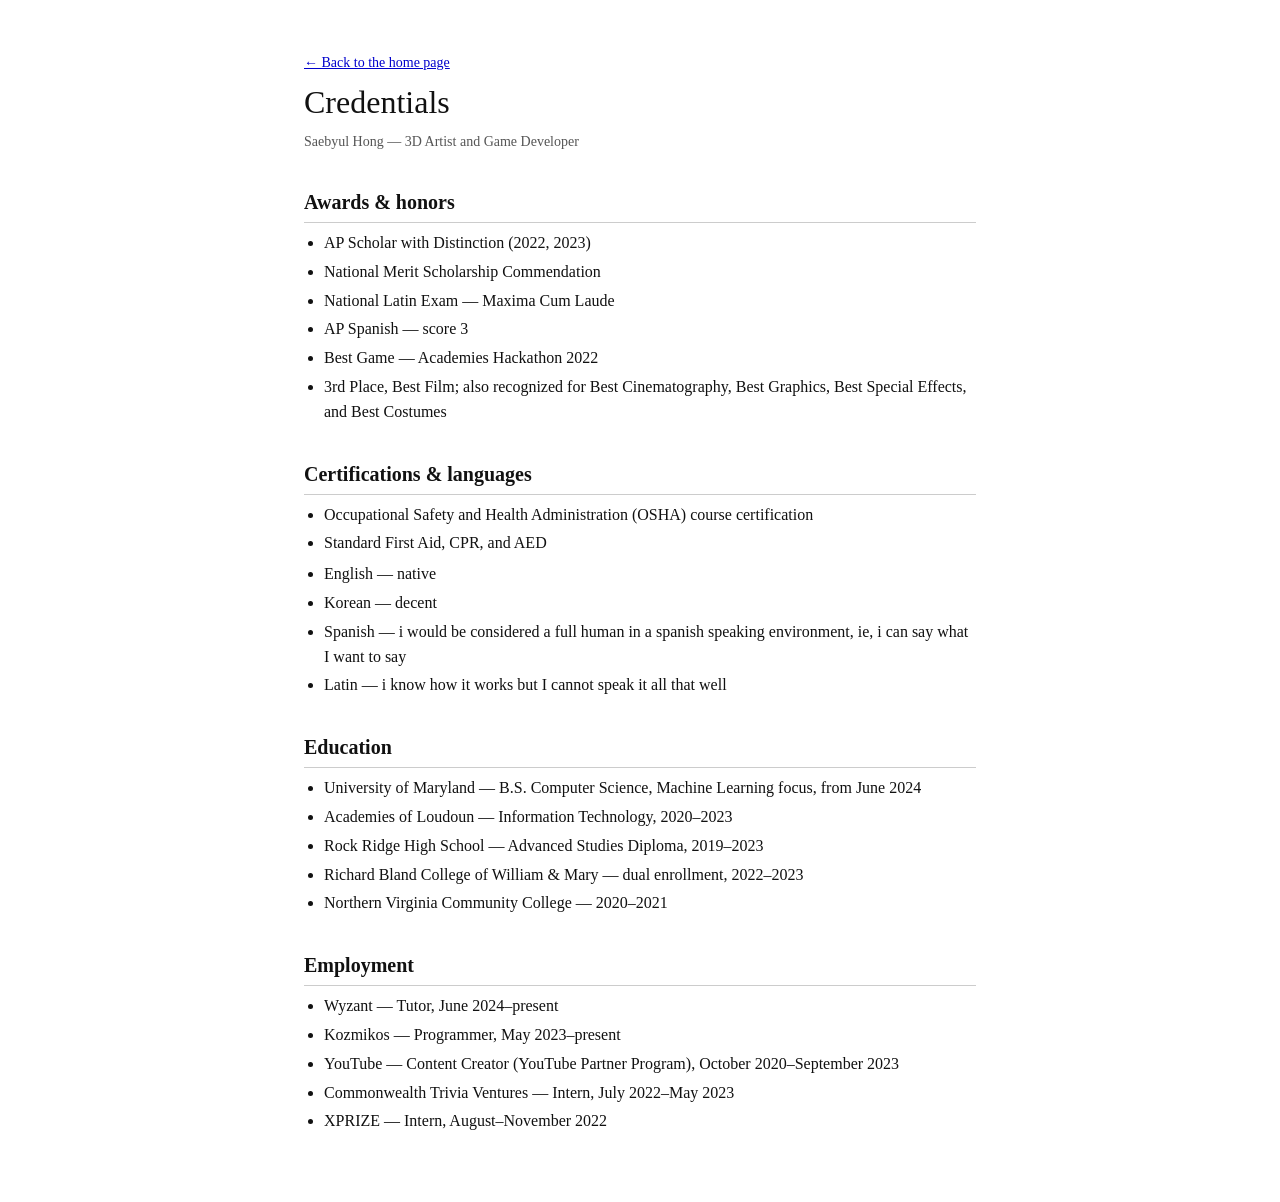
==== credentials.html @ 0c358d6d "improve site" ====
<!DOCTYPE html>
<html lang="en">
<head>
<meta charset="utf-8">
<meta name="viewport" content="width=device-width, initial-scale=1">
<title>Credentials — Saebyul Hong</title>
<meta name="description" content="Awards, certifications, education, and employment dates for Saebyul Hong. To be honest, most of this stuff is from high school so it's kind of outdated but it's here if you want to take a look.">
<style>
  * { box-sizing: border-box; }

  body {
    margin: 0;
    background: #ffffff;
    color: #111111;
    font: 16px/1.55 "Times New Roman", Times, serif;
  }

  main {
    max-width: 720px;
    margin: 0 auto;
    padding: 48px 24px 64px;
  }

  h1 {
    margin: 0 0 4px;
    font-size: 32px;
    font-weight: normal;
  }

  h2 {
    margin: 34px 0 8px;
    padding-bottom: 4px;
    font-size: 20px;
    font-weight: bold;
    border-bottom: 1px solid #cccccc;
  }

  h3 {
    margin: 18px 0 2px;
    font-size: 16px;
  }

  p, li { margin: 4px 0; }
  ul { margin: 6px 0 0; padding-left: 20px; }

  .meta { color: #555555; font-size: 14px; }

  a { color: #0000cc; }
  a:focus-visible { outline: 2px solid #000000; outline-offset: 2px; }

  @media (max-width: 520px) {
    main { padding: 28px 16px 48px; }
    h1 { font-size: 26px; }
  }
</style>
</head>
<body>
<main>
  <p class="meta"><a href="index.html">&larr; Back to the home page</a></p>
  <h1>Credentials</h1>
  <p class="meta">Saebyul Hong — 3D Artist and Game Developer</p>

  <section aria-labelledby="awards">
    <h2 id="awards">Awards &amp; honors</h2>
    <ul>
      <li>AP Scholar with Distinction (2022, 2023)</li>
      <li>National Merit Scholarship Commendation</li>
      <li>National Latin Exam — Maxima Cum Laude</li>
      <li>AP Spanish — score 3</li>
      <li>Best Game — Academies Hackathon 2022</li>
      <li>3rd Place, Best Film; also recognized for Best Cinematography, Best Graphics, Best Special Effects, and Best Costumes</li>
    </ul>
  </section>

  <section aria-labelledby="certifications">
    <h2 id="certifications">Certifications &amp; languages</h2>
    <ul>
      <li>Occupational Safety and Health Administration (OSHA) course certification</li>
      <li>Standard First Aid, CPR, and AED</li>
    </ul>
    <ul>
      <li>English — native</li>
      <li>Korean — decent</li>
      <li>Spanish — i would be considered a full human in a spanish speaking environment, ie, i can say what I want to say</li>
      <li>Latin — i know how it works but I cannot speak it all that well</li>
    </ul>
  </section>

  <section aria-labelledby="education">
    <h2 id="education">Education</h2>
    <ul>
      <li>University of Maryland — B.S. Computer Science, Machine Learning focus, from June 2024</li>
      <li>Academies of Loudoun — Information Technology, 2020–2023</li>
      <li>Rock Ridge High School — Advanced Studies Diploma, 2019–2023</li>
      <li>Richard Bland College of William &amp; Mary — dual enrollment, 2022–2023</li>
      <li>Northern Virginia Community College — 2020–2021</li>
    </ul>
  </section>

  <section aria-labelledby="employment">
    <h2 id="employment">Employment</h2>
    <ul>
      <li>Wyzant — Tutor, June 2024–present</li>
      <li>Kozmikos — Programmer, May 2023–present</li>
      <li>YouTube — Content Creator (YouTube Partner Program), October 2020–September 2023</li>
      <li>Commonwealth Trivia Ventures — Intern, July 2022–May 2023</li>
      <li>XPRIZE — Intern, August–November 2022</li>
    </ul>
  </section>
</main>
</body>
</html>
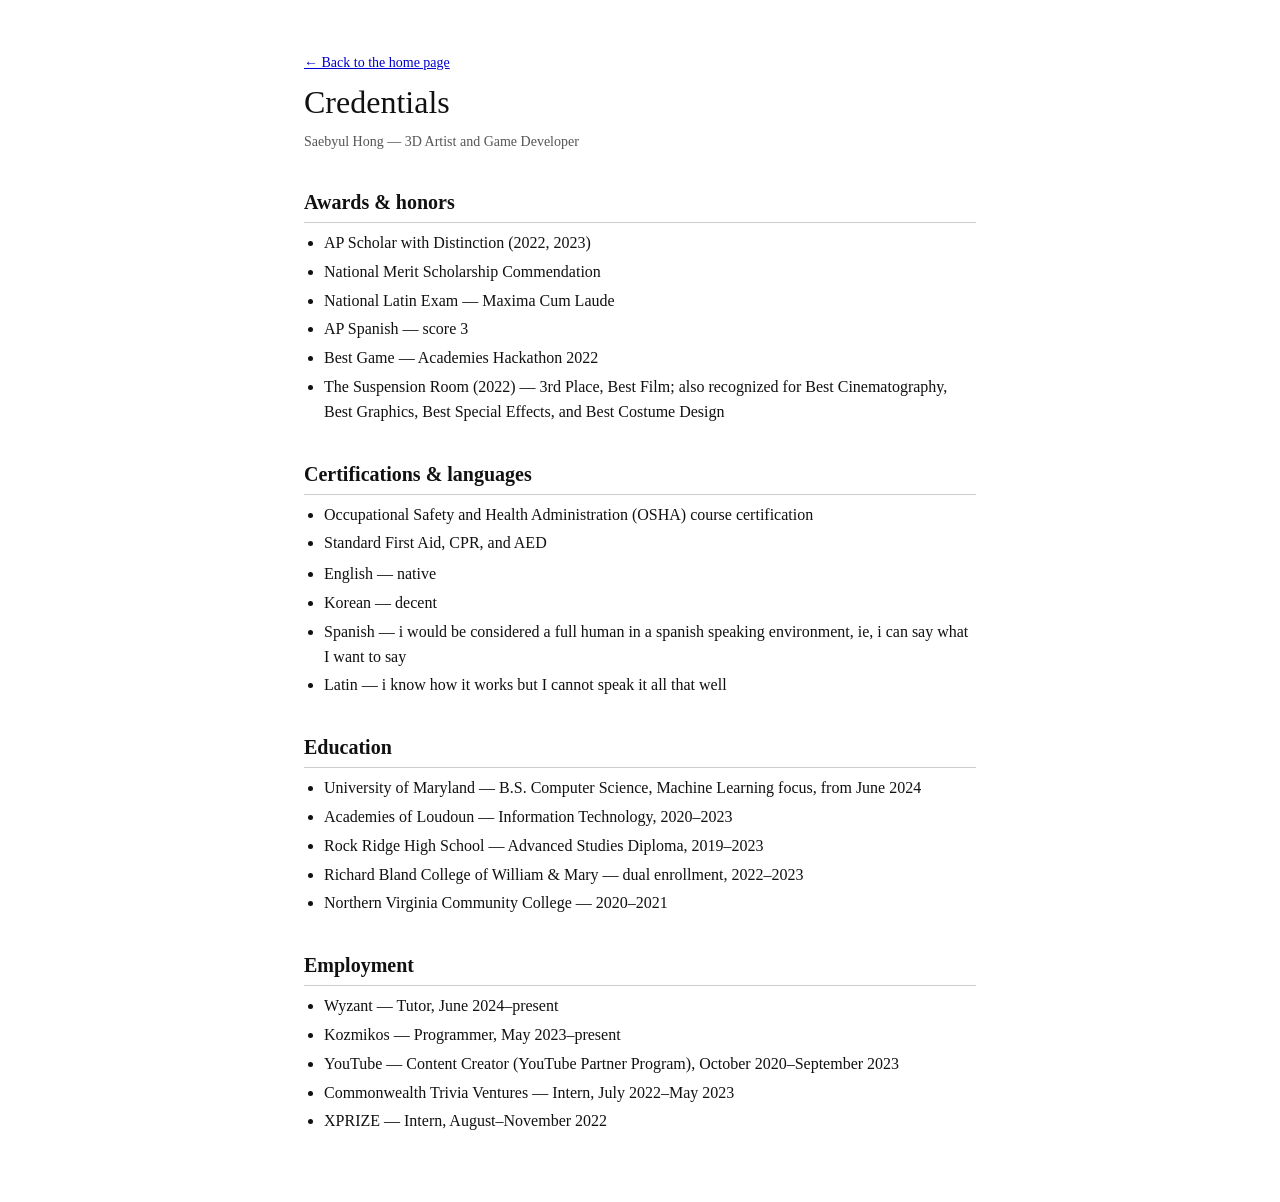
==== commit 739d2824: "fixes" ====
--- a/credentials.html
+++ b/credentials.html
@@ -68,7 +68,7 @@
       <li>National Latin Exam — Maxima Cum Laude</li>
       <li>AP Spanish — score 3</li>
       <li>Best Game — Academies Hackathon 2022</li>
-      <li>3rd Place, Best Film; also recognized for Best Cinematography, Best Graphics, Best Special Effects, and Best Costumes</li>
+      <li>The Suspension Room (2022) — 3rd Place, Best Film; also recognized for Best Cinematography, Best Graphics, Best Special Effects, and Best Costume Design</li>
     </ul>
   </section>
 
